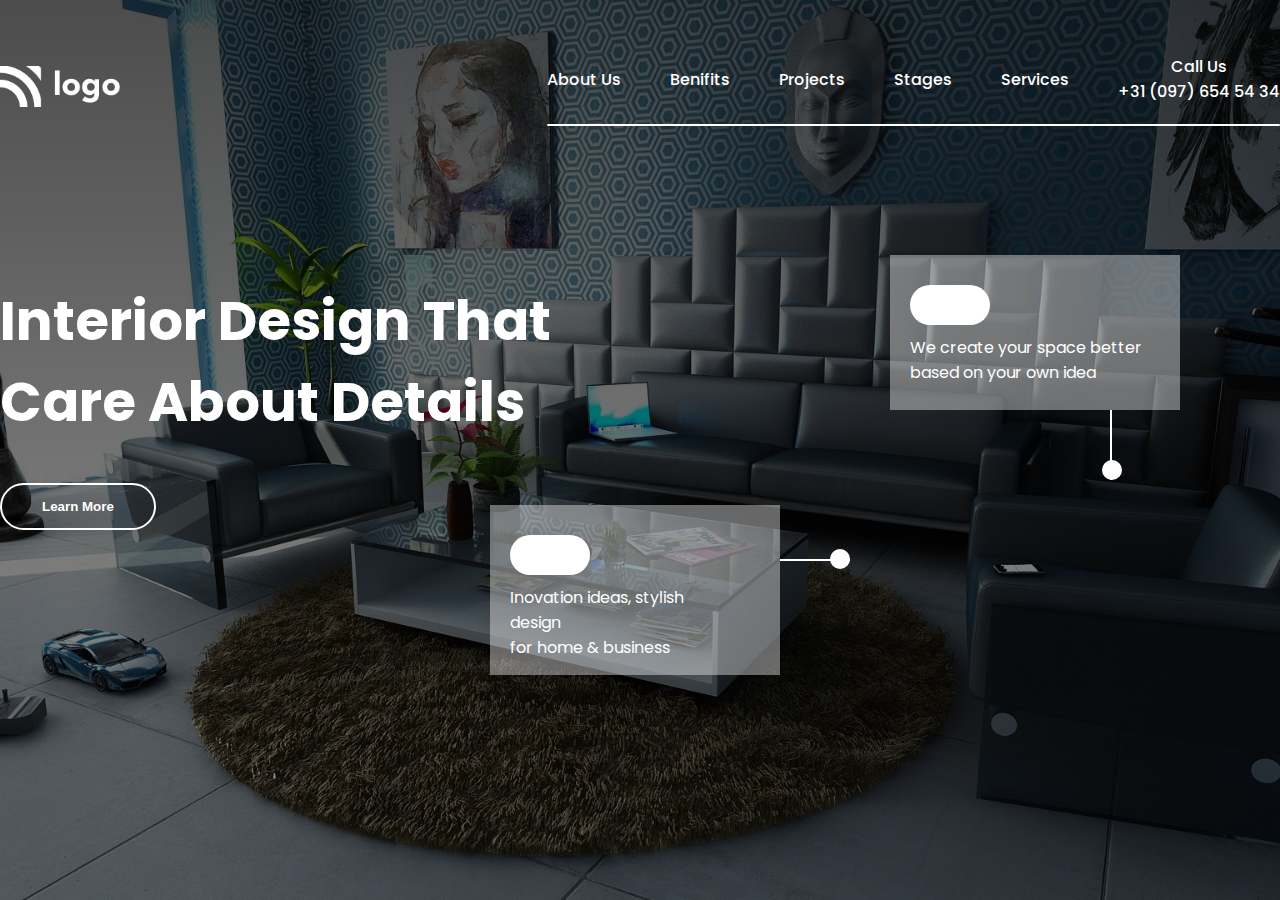
==== index.html @ 78039d10 "upload project 10" ====
<!DOCTYPE html>
<html lang="en">
    <head>
        <meta charset="UTF-8" />
        <meta http-equiv="X-UA-Compatible" content="IE=edge" />
        <meta name="viewport" content="width=device-width, initial-scale=1.0" />
        <title>Interior Design Landing Page</title>
        <link rel="stylesheet" href="css/style.css" />
        <link
            rel="stylesheet"
            href="https://cdnjs.cloudflare.com/ajax/libs/font-awesome/6.1.1/css/all.min.css"
            integrity="sha512-KfkfwYDsLkIlwQp6LFnl8zNdLGxu9YAA1QvwINks4PhcElQSvqcyVLLD9aMhXd13uQjoXtEKNosOWaZqXgel0g=="
            crossorigin="anonymous"
            referrerpolicy="no-referrer"
        />
    </head>
    <body>
        <div class="container">
            <nav class="navbar">
                <div class="logo">
                    <img src="./assets/white-logo.png" alt="logo" />
                </div>
                <div class="line">
                    <ul class="list">
                        <li class="list-item">About Us</li>
                        <li class="list-item">Benifits</li>
                        <li class="list-item">Projects</li>
                        <li class="list-item">Stages</li>
                        <li class="list-item">Services</li>
                        <li class="list-item">
                            <p>Call Us</p>
                            <p>+31 (097) 654 54 34</p>
                        </li>
                    </ul>
                </div>
            </nav>

            <section class="hero">
                <div class="left">
                    <h1>
                        Interior Design That <br />
                        Care About Details
                    </h1>
                    <button>Learn More</button>
                </div>
                <div class="right">
                    <div class="square">
                        <div class="icon">
                            <i class="fa-solid fa-puzzle-piece"></i>
                        </div>
                        <p>
                            We create your space better <br />
                            based on your own idea
                        </p>
                        <div class="circle-line">
                            <span class="circle"></span>
                        </div>
                    </div>
                    <div class="square">
                        <div class="icon">
                            <i class="fa-solid fa-lightbulb"></i>
                        </div>
                        <p>
                            Inovation ideas, stylish <br />
                            design <br />
                            for home & business
                        </p>
                        <div class="circle-line">
                            <span class="circle"></span>
                        </div>
                    </div>
                </div>
            </section>
        </div>
    </body>
</html>
---- css/style.css ----
@import url('https://fonts.googleapis.com/css2?family=Poppins:wght@100;200;300;400;500;600&display=swap');
* {
    padding: 0;
    margin: 0;
}

body {
    background-image: linear-gradient(to bottom, rgba(0,0,0,.7), rgba(0,0,0,.4)), url("../images/bg.jpg");
    background-repeat: no-repeat;
    background-position: center;
    background-size: cover;
    height: 100vh;
    font-family: "Poppins", sans-serif;
    overflow: hidden;
}
.container {
    max-width: 80rem;
    margin: 0 auto;
}

/*----------------- navbar ----------------------*/

.navbar {
    display: flex;
    height: 20vh;
    align-items: center;
    justify-content: space-between;
    overflow-x: auto;
}
.navbar .logo img {
    width: 120px;
}
.navbar .list {
    list-style-type: none;
    display: flex;
    color: #FFFFFF;
    gap: 49px;
    align-items: center;
    font-weight: 500;
}
.navbar .list .list-item {
    cursor: pointer;
}
.navbar .list .list-item:last-child {
    text-align: center;
}
.navbar .line::after {
    content: "";
    height: 2px;
    border-radius: 40px;
    background-color: #FFFFFF;
    width: 100%;
    display: block;
    margin-top: 20px;
}


@media only screen and (max-width: 1030px) {
    
}


/*---------------------- hero -------------------------*/
.hero {
    display: flex;
    justify-content: space-between;
    align-items: center;
    color: #FFFFFF;
    height: 50vh;
}
.hero .left h1 {
    font-size: 3.4rem;
}
.hero .left button {
    background-color: transparent;
    border: 2.8px solid #FFFFFF;
    color: inherit;
    border-radius: 40px;
    padding: 14px 40px;
    cursor: pointer;
    margin-top: 40px;
    font-weight: 600;
}
.hero .right {
    position: relative;
}
.hero .right .square {
    background-color: rgba(255,255,255,.4);
    margin-bottom: 20px;
    position: absolute;
    right: 0px;
    width: 250px;
    padding: 10px 20px;
    height: 135px;
}
.hero .right .square:last-child {
    background-color: rgba(255,255,255,.4);
    margin-bottom: 20px;
    position: absolute;
    right: 0px;
    width: 250px;
    padding: 10px 20px;
    height: 150px;
}
.hero .right .square:nth-child(1) {
    right: 100px;
    top: -150px;
}
.hero .right .square:nth-child(2) {
    right: 500px;
    top: 100px;
}
.hero .right .square:nth-child(1) .icon {
    background-color: #FFFFFF;
    height: 40px;
    width: 80px;
    color: #000000;
    display: flex;
    justify-content: center;
    align-items: center;
    border-radius: 20px;
    margin-top: 20px;
    margin-bottom: 10px;
}
.hero .right .square:nth-child(1) .icon i {
    font-size: 1.6rem;
}
.hero .right .square:nth-child(2) .icon {
    background-color: #FFFFFF;
    height: 40px;
    width: 80px;
    color: #000000;
    display: flex;
    justify-content: center;
    align-items: center;
    border-radius: 20px;
    margin-top: 20px;
    margin-bottom: 10px;
}
.hero .right .square:nth-child(2) .icon i {
    font-size: 1.6rem;
}
.square:first-child .circle-line {
    position: absolute;
    height: 70px;
    width: 2px;
    background-color: #FFFFFF;
    top: 155px;
    left: 220px;
}
.square:last-child .circle-line {
    position: absolute;
    height: 70px;
    width: 2px;
    background-color: #FFFFFF;
    right: -36px;
    top: 20px;
    transform: rotate(-90deg);
}
.circle-line .circle {
    position: absolute;
    width: 20px;
    height: 20px;
    border-radius: 50px;
    background-color: #FFFFFF;
    bottom: 0;
    left: -8px;
}


@media only screen and (max-width: 1030px) {
    .hero .left h1 {
        font-size: 2.4rem;
    }
}


@media only screen and (max-width: 981px) {
    .navbar {
        height: 12vh;
    }
    .logo {
        margin-right: 70px;
        margin-left: 20px;
    }
    .logo img {
        width: 100px !important; 
    }
    .navbar .list {
        font-size: .9rem;
        margin-top: 20px !important;
    }
    .navbar .list .list-item {
        width: 80px;
    }
    .navbar .list .list-item:last-child {
        width: 180px;
    }
    .hero .left {
        margin-top: 140px;
        margin-left: 40px;
    }
    .hero .left h1 {
        font-size: 1.4rem !important;
    }
    .hero .right .square:nth-child(1) {
        right: 10px;
    }
    .hero .right .square:nth-child(2) {
        right: 150px !important;
        top: 250px !important;
    }
    .square:first-child .circle-line {
        top: 125px;
        left: 180px;
    }
    .hero .left button {
        border-radius: 40px;
        padding: 12px 40px;
        cursor: pointer;
        margin-top: 20px;
    }

    .hero .right .square {
        right: 0px;
        width: 180px;
        padding: 10px 20px;
        height: 105px;
    }
    .hero .right .square:last-child {
        right: 0px;
        width: 180px !important;
        padding: 10px 20px;
        height: 130px !important;
    }
    .hero .right .square:last-child p {
        font-size: .8rem !important;
    }
    .hero .right .square p {
        font-size: .8rem;
    }
    .hero .right .square:last-child {
        background-color: rgba(255,255,255,.4);
        margin-bottom: 20px;
        position: absolute;
        right: 0px;
        width: 250px;
        padding: 10px 20px;
        height: 150px;
    }
    .hero .right .square:nth-child(1) .icon {
        background-color: #FFFFFF;
        height: 24px;
        width: 50px;
        margin-top: 0px;
    }
    .hero .right .square:nth-child(2) .icon {
        background-color: #FFFFFF;
        height: 24px;
        width: 50px;
        margin-top: 0px;
    }
    .hero .right .square:nth-child(1) .icon i {
        font-size: .9rem;
    }
    .hero .right .square:nth-child(2) .icon i {
        font-size: .9rem;
    }
    .hero .left h1 {
        font-size: 1rem;
    }
}
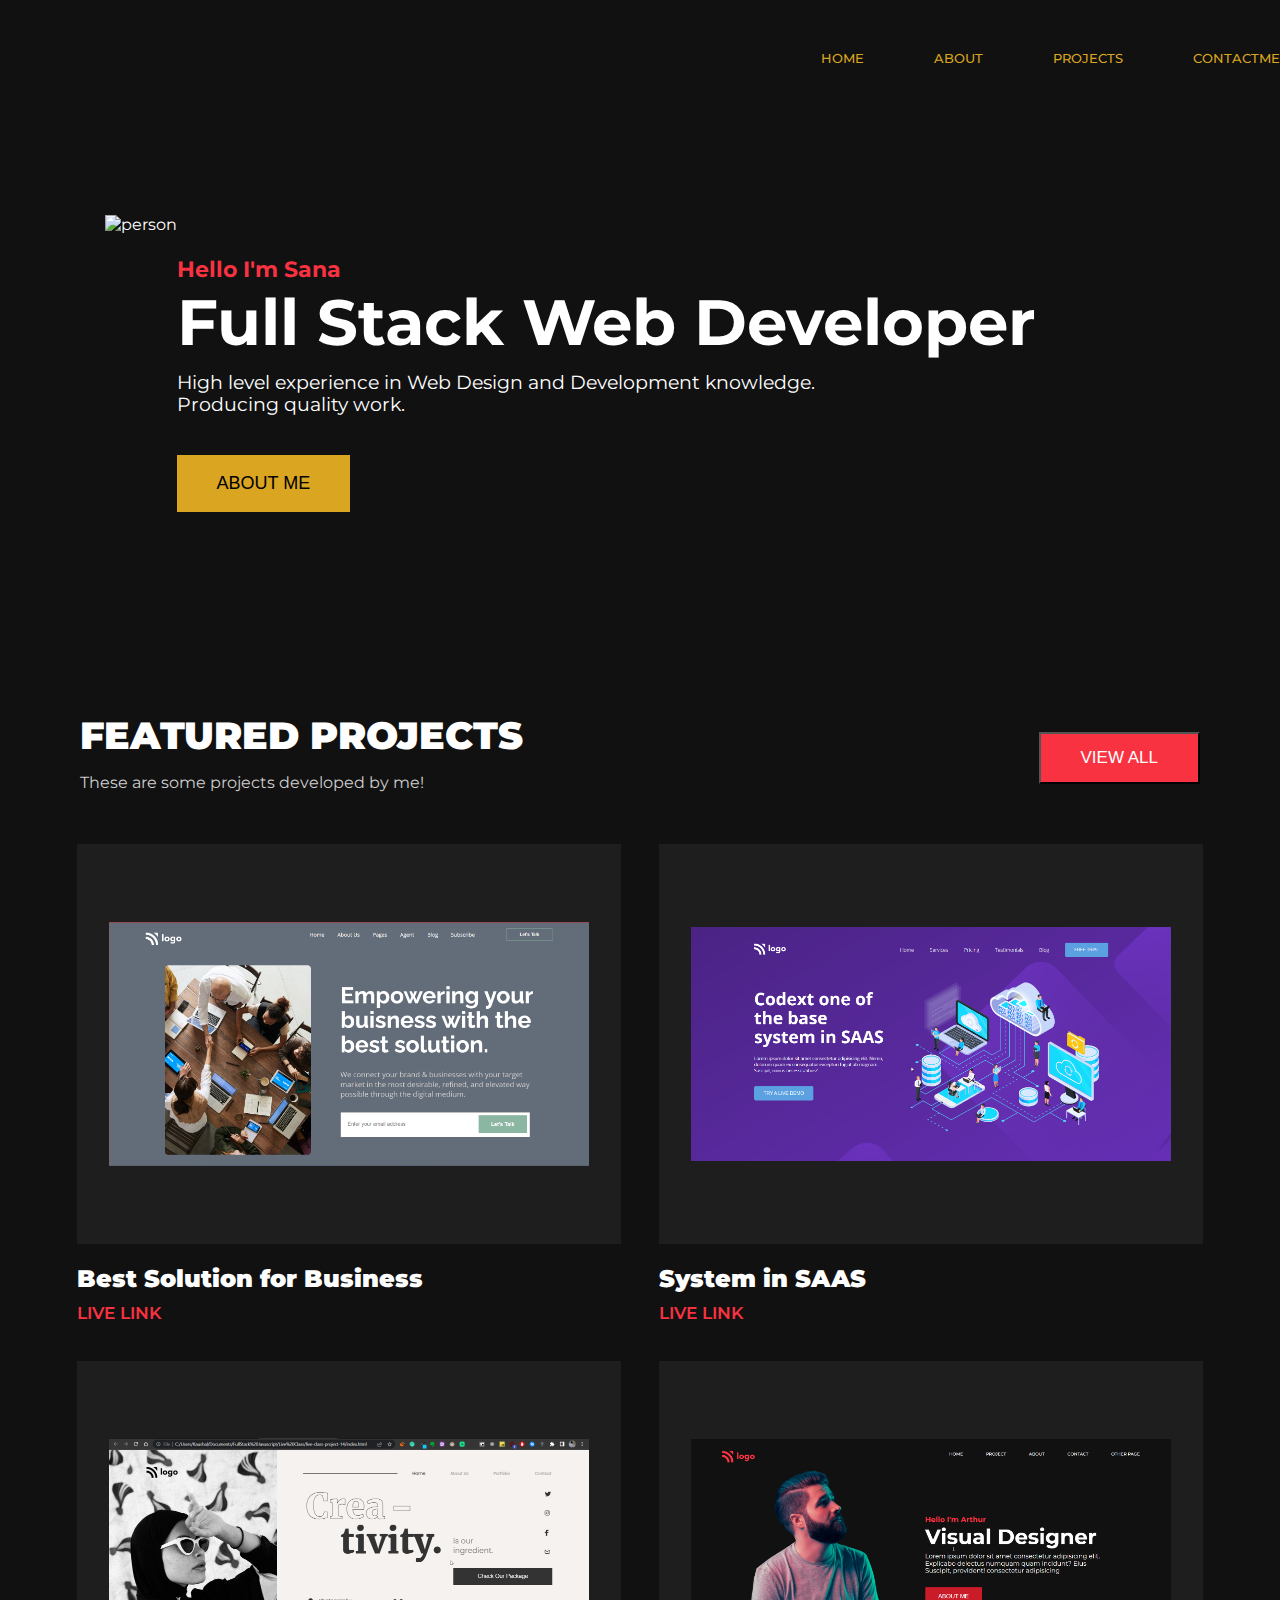
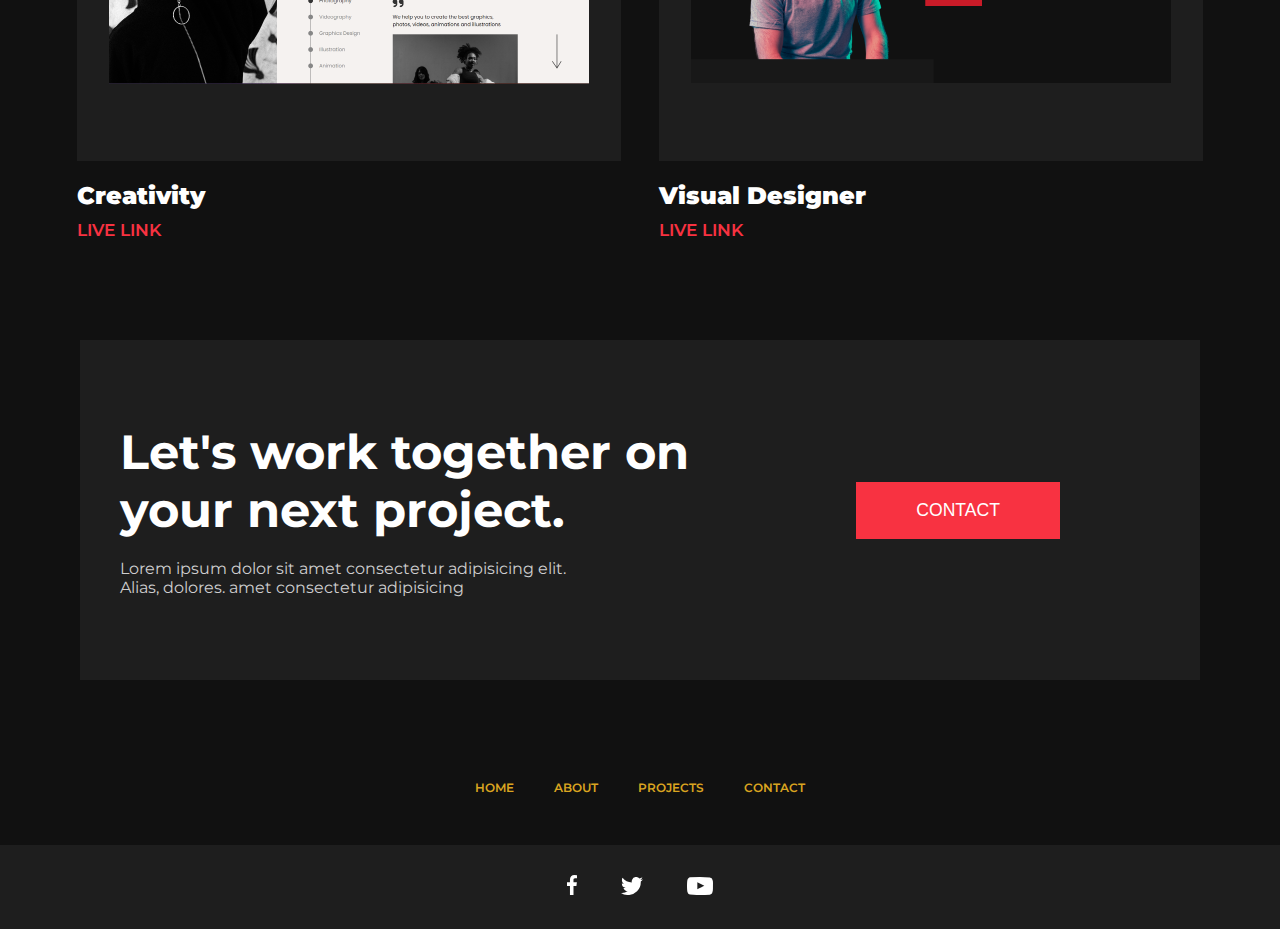
==== commit d7e746af: "project uploaded" ====
--- a/index.html
+++ b/index.html
@@ -4,7 +4,7 @@
         <meta charset="UTF-8" />
         <meta http-equiv="X-UA-Compatible" content="IE=edge" />
         <meta name="viewport" content="width=device-width, initial-scale=1.0" />
-        <title>Interior Design Landing Page</title>
+        <title>Portfolio</title>
         <link rel="stylesheet" href="css/style.css" />
         <link
             rel="stylesheet"
@@ -17,60 +17,220 @@
     <body>
         <div class="container">
             <nav class="navbar">
-                <div class="logo">
-                    <img src="./assets/white-logo.png" alt="logo" />
-                </div>
-                <div class="line">
-                    <ul class="list">
-                        <li class="list-item">About Us</li>
-                        <li class="list-item">Benifits</li>
-                        <li class="list-item">Projects</li>
-                        <li class="list-item">Stages</li>
-                        <li class="list-item">Services</li>
-                        <li class="list-item">
-                            <p>Call Us</p>
-                            <p>+31 (097) 654 54 34</p>
-                        </li>
-                    </ul>
-                </div>
+                <div class="logo-container">
+                    <!-- <img src="./assets/logo.svg" alt="logo" /> -->
+                </div>
+                <ul class="list">
+                    <li><a href="#"> Home</a></li>
+                    <li><a href="aboutMe.html"> About</a></li>
+                    <li><a href="viewAll.html"> Projects</a></li>
+                    <li><a href="contact.html"> ContactMe</a></li>
+                </ul>
             </nav>
 
-            <section class="hero">
-                <div class="left">
-                    <h1>
-                        Interior Design That <br />
-                        Care About Details
-                    </h1>
-                    <button>Learn More</button>
-                </div>
-                <div class="right">
-                    <div class="square">
-                        <div class="icon">
-                            <i class="fa-solid fa-puzzle-piece"></i>
-                        </div>
-                        <p>
-                            We create your space better <br />
-                            based on your own idea
-                        </p>
-                        <div class="circle-line">
-                            <span class="circle"></span>
-                        </div>
-                    </div>
-                    <div class="square">
-                        <div class="icon">
-                            <i class="fa-solid fa-lightbulb"></i>
-                        </div>
-                        <p>
-                            Inovation ideas, stylish <br />
-                            design <br />
-                            for home & business
-                        </p>
-                        <div class="circle-line">
-                            <span class="circle"></span>
-                        </div>
-                    </div>
-                </div>
-            </section>
+            <!-- hero section -->
+            <div class="hero">
+                <div class="left-image">
+                    <img src="https://img.freepik.com/premium-photo/beautiful-woman-with-glasses-book-black-background_301038-413.jpg" alt="person" />
+                </div>
+                <div class="right-headline">
+                    <h4>Hello I'm Sana</h4>
+                    <h1>Full Stack Web Developer</h1>
+                    <p>
+                        High level experience in Web Design and Development knowledge.
+                        <br />
+                        Producing quality work. <br />
+                        
+                    </p>
+                    <button class="btn"><a href="aboutMe.html"> About Me</a></button>
+                </div>
+                <!-- <div class="box"></div> -->
+            </div>
+
+            <!-- service section -->
+            <!-- <div class="serveice-section">
+                <div class="service-cards"> -->
+                    <!-- card-1 -->
+                    <!-- <div class="service-card">
+                        <div class="logo">
+                            <img src="./assets/ui.svg" alt="ui" />
+                        </div>
+                        <h1>UI Design</h1>
+                        <p>
+                            Lorem ipsum dolor sit <br />
+                            amet consectetur <br />
+                            adipisicing elit.
+                        </p>
+
+                        <div class="service-btn">
+                            <button class="btn">Know More</button>
+                            <i class="fa-solid fa-arrow-right"></i>
+                        </div>
+                    </div> -->
+                    <!-- card-2 -->
+                    <!-- <div class="service-card">
+                        <div class="logo">
+                            <img src="./assets/product.svg" alt="ui" />
+                        </div>
+                        <h1>UI Design</h1>
+                        <p>
+                            Lorem ipsum dolor sit <br />
+                            amet consectetur <br />
+                            adipisicing elit.
+                        </p>
+
+                        <div class="service-btn">
+                            <button class="btn">Know More</button>
+                            <i class="fa-solid fa-arrow-right"></i>
+                        </div>
+                    </div> -->
+                    <!-- card-3 -->
+                    <!-- <div class="service-card">
+                        <div class="logo">
+                            <img src="./assets/branding.svg" alt="ui" />
+                        </div>
+                        <h1>UI Design</h1>
+                        <p>
+                            Lorem ipsum dolor sit <br />
+                            amet consectetur <br />
+                            adipisicing elit.
+                        </p>
+
+                        <div class="service-btn">
+                            <button class="btn">Know More</button>
+                            <i class="fa-solid fa-arrow-right"></i>
+                        </div>
+                    </div> -->
+                <!-- </div>
+
+                 <div class="service-stats">
+                    <div class="left">
+                        <h1>12</h1>
+                        <p>Years Experience</p>
+                    </div>
+                    <div class="right">
+                        <div class="card">
+                            <h1>60+</h1>
+                            <p>Clients</p>
+                        </div>
+                        <div class="card">
+                            <h1>08</h1>
+                            <p>Years Experience</p>
+                        </div>
+                        <div class="card">
+                            <h1>122+</h1>
+                            <p>Projects</p>
+                        </div>
+                        <div class="card">
+                            <h1>10</h1>
+                            <p>Achievments</p>
+                        </div>
+                    </div>
+                </div> 
+            </div> -->
+
+            <!-- featured projects -->
+            <div class="featured-projects">
+                <div class="project-headline">
+                    <div class="headline-left">
+                        <h1>Featured Projects</h1>
+                        <p>
+                            These are some projects developed by me!
+                        </p>
+                    </div>
+                    <div class="headline-right">
+                        <button><a href="viewAll.html">View ALL</a></button>
+                    </div>
+                </div>
+
+                <div class="project-cards">
+                    <!-- card-1 -->
+                    <div class="project-card">
+                        <div class="project-img">
+                            <img src="./images/project-12-ss.png" alt="p-1" />
+                        </div>
+                        <h1>Best Solution for Business</h1>
+                        <span class="proj-btn-container">
+                            <a href="https://js-live-project-twelve.netlify.app/">Live Link</a>
+                            <i class="fa-solid fa-arrow-right"></i>
+                        </span>
+                    </div>
+                    <!-- card-1 -->
+                    <div class="project-card">
+                        <div class="project-img">
+                            <img src="./images/project-13-ss.png" alt="p-1" />
+                        </div>
+                        <h1>System in SAAS</h1>
+                        <span class="proj-btn-container">
+                            <a href="https://live-class-project-13.netlify.app/">Live Link</a>
+                            <i class="fa-solid fa-arrow-right"></i>
+                        </span>
+                    </div>
+                    <!-- card-1 -->
+                    <div class="project-card">
+                        <div class="project-img">
+                            <img src="./images/project-14-ss.png" alt="p-1" />
+                        </div>
+                        <h1>Creativity</h1>
+                        <span class="proj-btn-container">
+                            <a href="https://live-class-project-fourteen.netlify.app/">Live Link</a>
+                            <i class="fa-solid fa-arrow-right"></i>
+                        </span>
+                    </div>
+                    <!-- card-1 -->
+                    <div class="project-card">
+                        <div class="project-img">
+                            <img src="./images/project-15-ss.png" alt="p-1" />
+                        </div>
+                        <h1>Visual Designer</h1>
+                        <span class="proj-btn-container">
+                            <a href="https://js-live-class-project-15.netlify.app/">Live Link</a>
+                            <i class="fa-solid fa-arrow-right"></i>
+                        </span>
+                    </div>
+                </div>
+            </div>
+
+            <!-- contact section -->
+            <div class="contact-section">
+                <div class="contact-card">
+                    <div class="left">
+                        <h1>
+                            Let's work together on <br />
+                            your next project.
+                        </h1>
+                        <p>
+                            Lorem ipsum dolor sit amet consectetur adipisicing
+                            elit. <br />
+                            Alias, dolores. amet consectetur adipisicing
+                        </p>
+                    </div>
+                    <div class="right">
+                        <button class="contact-btn"><a href="contact.html">Contact</a> </button>
+                    </div>
+                </div>
+            </div>
+
+            <!-- footer section -->
+            <div class="footer-nav">
+                <ul>
+                    <li><a href="#"> Home</a></li>
+                    <li><a href="aboutMe.html"> About</a></li>
+                    <li><a href="viewAll.html"> Projects</a></li>
+                    <li><a href="contact.html"> Contact</a></li>                   
+                </ul>
+            </div>
+
+            <footer class="footer-wrapper">
+                <!-- <div class="footer">
+                    <img src="./assets/logo.svg" alt="logo" />
+                </div> -->
+                <div class="social-icons">
+                    <img src="./assets/fb.svg" alt="facebook" />
+                    <img src="./assets/twitter.svg" alt="twitter" />
+                    <img src="./assets/youtube.svg" alt="youtube" />
+                </div>
+            </footer>
         </div>
     </body>
 </html>
--- a/css/style.css
+++ b/css/style.css
@@ -1,273 +1,552 @@
-@import url('https://fonts.googleapis.com/css2?family=Poppins:wght@100;200;300;400;500;600&display=swap');
+@import url('https://fonts.googleapis.com/css2?family=Montserrat:wght@200;300;400;500;600;700&display=swap');
+
 * {
     padding: 0;
     margin: 0;
 }
 
+:root {
+    --bg-dark: #111111;
+    --bg-dark-light: #181818;
+    --bg-dark-light-2: #1e1e1e;
+    --primary: #c91b28;
+    --primary-light: #f83241;
+    --white: #FFFFFF;
+    --text-gray: #cecece;
+}
 body {
-    background-image: linear-gradient(to bottom, rgba(0,0,0,.7), rgba(0,0,0,.4)), url("../images/bg.jpg");
-    background-repeat: no-repeat;
-    background-position: center;
-    background-size: cover;
-    height: 100vh;
-    font-family: "Poppins", sans-serif;
-    overflow: hidden;
-}
+    background-color: var(--bg-dark);
+    font-family: "Montserrat", sans-serif;
+    color: var(--white);
+    overflow-x: hidden;
+}
+
 .container {
     max-width: 80rem;
     margin: 0 auto;
 }
-
-/*----------------- navbar ----------------------*/
-
 .navbar {
     display: flex;
-    height: 20vh;
-    align-items: center;
     justify-content: space-between;
+    height: 15vh;
+    align-items: center;
     overflow-x: auto;
 }
-.navbar .logo img {
-    width: 120px;
+.navbar .logo-container img {
+    width: 100px;
 }
 .navbar .list {
     list-style-type: none;
     display: flex;
-    color: #FFFFFF;
-    gap: 49px;
-    align-items: center;
+    gap: 70px;
+    margin-top: -20px;
+    text-transform: uppercase;
+    font-size: 13px;
     font-weight: 500;
 }
-.navbar .list .list-item {
+.navbar ul li a{color: goldenrod;text-decoration: none;}
+.navbar ul li a:hover{color: red;}
+@media only screen and (max-width: 1045px) {
+    .navbar .list {
+        gap: 40px;
+        margin-top: 5px;
+    }
+    .navbar .logo-container {
+        margin-right: 50px;
+    }
+    .navbar .list li:last-child {
+        width: 100px;
+    }
+}
+
+
+/*---------------------- hero section --------------------*/
+.hero {
+    display: flex;
+    justify-content: center;
+    position: relative;
+}
+.hero .left-image {
+    margin-top: -80px;
+    margin-left: -140px;
+} 
+.hero .left-image img {
+    width: 640px;
+    margin-top:160px;
+}
+.hero .right-headline {
+    margin-top: 120px;
+}
+.hero .right-headline h4 {
+    color: var(--primary-light);
+    font-size: 1.4rem;
+}
+.hero .right-headline h1 {
+    font-size: 4rem;
+    margin-bottom: 10px;
+}
+.hero .right-headline p {
+    font-size: 1.2rem;
+    line-height: 22px;
+}
+.hero .right-headline button {
+    /* background-color: var(--primary); */
+    background-color:  goldenrod;
+    border: none;
+    /* color: var(--white); */
+    font-size: 18px;
+    text-transform: uppercase;
+    padding: 18px 40px;
+    margin-top: 40px;
+}
+.hero .right-headline .btn a{text-decoration: none;
+    color:#000;}
+/* .hero .box {
+    position: absolute;
+    /* background-color: var(--bg-dark-light); 
+    background-color:  goldenrod;
+    width: 53rem;
+    height: 960px;
+    left: -200px;
+    top: 560px;
+    z-index: -1;
+} */
+
+@media only screen and (max-width: 1045px) {
+    .hero .left-image {
+        margin-top: 0px;
+    } 
+    .hero .left-image img {
+        width: 500px;
+    }
+    .hero .right-headline h4 {
+        font-size: 1.1rem;
+    }
+    .hero .right-headline h1 {
+        font-size: 2.4rem;
+    }
+    .hero .right-headline p {
+        font-size: 1rem;
+    }
+    .hero .right-headline button {
+        padding: 14px 30px;
+    }
+    /* .hero .box {
+        position: absolute;
+        background-color: var(--bg-dark-light);
+        width: 43rem;
+        height: 960px;
+        left: -200px;
+        top: 500px;
+        z-index: -1;
+    } */
+    
+}
+@media only screen and (max-width: 808px) {
+    .hero {
+        flex-direction: column;
+        padding: 0 20px;
+    }
+    .hero .right-headline {
+        margin-top: 50px;
+    }
+    
+}
+/*----------------------- service section ----------------------*/
+/* .serveice-section {
+    margin-top: 100px;
+}
+.serveice-section .service-cards {
+    display: flex;
+    justify-content: center;
+    gap: 20px;
+}
+.serveice-section .service-cards .service-card {
+    background-color: var(--bg-dark-light-2);
+    padding: 40px 50px;
+}
+.serveice-section .service-cards .service-card:nth-child(2) {
+    background-color: var(--primary);
+}
+.serveice-section .service-cards .service-card h1 {
+    font-weight: 600;
+    margin: 20px 0;
+}
+.serveice-section .service-cards .service-card p {
+    font-size: 1.4rem;
+    color: var(--text-gray);
+}
+.serveice-section .service-cards .service-card .service-btn i {
+    color: var(--primary-light);
+    margin-left: 10px;
+}
+.serveice-section .service-cards .service-card:nth-child(2) .service-btn i {
+    color: var(--white);
+}
+.serveice-section .service-cards .service-card .service-btn button {
+    color: var(--primary-light);
+    background-color: transparent;
+    border: none;
     cursor: pointer;
-}
-.navbar .list .list-item:last-child {
+    font-size: 1.1rem;
+    margin-top: 29px;
+    text-transform: uppercase;
+    font-weight: 400;
+}
+.serveice-section .service-cards .service-card:nth-child(2) button {
+    color: var(--white);
+}
+
+.service-stats {
+    display: flex;
+    justify-content: center;
+    align-items: center;
+    margin-top: 100px;
+}
+.service-stats .left {
+    flex: 1.2;
     text-align: center;
 }
-.navbar .line::after {
-    content: "";
-    height: 2px;
-    border-radius: 40px;
-    background-color: #FFFFFF;
-    width: 100%;
-    display: block;
-    margin-top: 20px;
-}
-
-
-@media only screen and (max-width: 1030px) {
-    
-}
-
-
-/*---------------------- hero -------------------------*/
-.hero {
+.service-stats .left h1 {
+    color: var(--primary-light);
+    font-size: 7rem;
+    font-weight: 900;
+}
+.service-stats .left p {
+    font-size: 2rem;
+    margin-top: -10px;
+    font-weight: 600;
+}
+.service-stats .right {
+    display: flex;
+    gap: 20px;
+    flex: 2;
+    flex-wrap: wrap;
+}
+.service-stats .right .card {
+    background-color: var(--bg-dark-light-2);
+    width: 20rem;
+    height: 120px;
+    display: flex;
+    flex-direction: column;
+    justify-content: center;
+    align-items: center;
+}
+.service-stats .right .card h1 {
+    color: var(--primary-light);
+    font-size: 2.9rem;
+}
+.service-stats .right .card p {
+    color: var(--text-gray);
+    font-size: 17px;
+    padding-top: 5px;
+}
+@media only screen and (max-width: 1045px) {
+    .serveice-section .service-cards .service-card h1 {
+        font-size: 1.5rem;
+    }
+    .serveice-section .service-cards .service-card p {
+        font-size: 1.1rem;
+    }
+    .serveice-section .service-cards .service-card .logo img {
+        width: 40px;
+    }
+    .serveice-section .service-cards {
+        flex-wrap: wrap;
+    }
+}
+
+@media only screen and (max-width: 808px) {
+    .service-stats {
+        margin: 90px auto;
+        flex-direction: column;
+    }
+    .service-stats .left h1 {
+        font-size: 4rem;
+    }
+    .service-stats .left p {
+        font-size: 1.5rem;
+    }
+    .service-stats .right {
+        justify-content: center;
+        margin-top: 40px;
+    }
+    .service-stats .right .card {
+        background-color: var(--bg-dark-light-2);
+        width: 10rem;
+        height: 120px;
+        display: flex;
+        flex-direction: column;
+        justify-content: center;
+        align-items: center;
+    }
+    .service-stats .right .card h1 {
+        color: var(--primary-light);
+        font-size: 2.9rem;
+    }
+    .service-stats .right .card p {
+        color: var(--text-gray);
+        font-size: 17px;
+        padding-top: 5px;
+    }
+} */
+
+
+/*----------------------- project section ---------------------*/
+.featured-projects {
+    margin: 200px 0 100px 0;
+}
+.featured-projects .project-headline {
     display: flex;
     justify-content: space-between;
     align-items: center;
-    color: #FFFFFF;
-    height: 50vh;
-}
-.hero .left h1 {
-    font-size: 3.4rem;
-}
-.hero .left button {
+    padding: 0 80px;
+    margin-bottom: 40px;
+}
+.featured-projects .project-headline h1 {
+    font-size: 2.4rem;
+    text-transform: uppercase;
+    font-weight: 900;
+}
+.featured-projects .project-headline p {
+    padding-top: 14px;
+    color: var(--text-gray);
+    padding-bottom: 12px;
+}
+.featured-projects .project-headline button {
+    background-color: var(--primary-light);
+    color: var(--white) ;
+    padding: 14px 40px;
+    text-transform: uppercase;
+    font-size: 17px;
+    cursor: pointer;
+}
+.featured-projects .project-headline .headline-right button a{
+    text-decoration: none;
+    color: var(--white) ;
+}
+.featured-projects .project-cards {
+    display: flex;
+    flex-wrap: wrap;
+    gap: 38px;
+    justify-content: center;
+}
+.featured-projects .project-cards .project-card .project-img {
+    background-color: var(--bg-dark-light-2);
+    width: 34rem;
+    display: flex;
+    justify-content: center;
+    align-items: center;
+    height: 400px;
+}
+.featured-projects .project-cards .project-card h1 {
+    padding: 20px 0 10px 0;
+    font-size: 1.5rem;
+    font-weight: 900;
+}
+.featured-projects .project-cards .project-card span {
+    color: var(--primary-light);
+    display: flex;
+    align-items: center;
+    gap: 10px;
+}
+.featured-projects .project-cards .project-card span a {
+    color: var(--primary-light);
+    border: none;
+    text-transform: uppercase;
+    font-size: 17px;
     background-color: transparent;
-    border: 2.8px solid #FFFFFF;
-    color: inherit;
-    border-radius: 40px;
-    padding: 14px 40px;
+    font-weight: 600;
     cursor: pointer;
-    margin-top: 40px;
+    text-decoration: none;
+}
+/* .featured-projects .project-cards .project-card span button a{
+    text-decoration: none;
+    color: var(--primary-light);
+} */
+.featured-projects .project-cards .project-card img {
+    width: 30rem;
+}
+
+@media only screen and (max-width: 1045px) {
+    .featured-projects .project-headline h1 {
+        font-size: 1.4rem;
+        text-transform: uppercase;
+        font-weight: 900;
+    }
+    .featured-projects .project-headline p {
+        padding-top: 14px;
+        color: var(--text-gray);
+        padding-bottom: 12px;
+        font-size: 1rem;
+    }
+    .featured-projects .project-headline button {
+        background-color: var(--primary-light);
+        color: var(--white) ;
+        padding: 8px 20px;
+        border: none;
+        text-transform: uppercase;
+        font-size: 17px;
+        cursor: pointer;
+    }
+}
+@media only screen and (max-width: 808px) {
+ 
+    .featured-projects .project-headline {
+        padding: 0 20px;
+    }
+    .featured-projects .project-headline h1 {
+        font-size: 1.2rem;
+    }
+    .featured-projects .project-headline p {
+        font-size: .8rem;
+    }
+    .featured-projects .project-headline button {
+        padding: 8px 20px;
+        font-size: 15px;
+    }
+    .featured-projects .project-cards {
+        padding: 0 10px;
+    }
+    .featured-projects .project-cards .project-card {
+        width: 100vw;
+    }
+    .featured-projects .project-cards .project-card h1  {
+        margin: 0 20px;
+    }
+    .featured-projects .project-cards .project-card span  {
+        margin: 0 20px;
+    }
+    .featured-projects .project-cards .project-card .project-img {
+        width: 100%;
+    }
+    .featured-projects .project-cards .project-card img {
+        width: 90%;
+    }
+}
+
+
+/*----------------------- contact section --------------------*/
+.contact-section {
+    margin-top: 100px;
+    margin-bottom: 40px;
+    padding: 0 80px;
+}   
+.contact-section .contact-card {
+    background-color: var(--bg-dark-light-2);
+    display: flex;
+    justify-content: space-between;
+    padding: 70px 40px;
+    align-items: center;
+    height: 200px;
+    flex-wrap: wrap;
+}
+.contact-section .contact-card .left h1 {
+    font-size: 3rem;
+    margin-bottom: 20px;
+}
+.contact-section .contact-card .left p {
+    color: var(--text-gray);
+}
+.contact-section .contact-card .right {
+    padding-right: 100px;
+}
+.contact-section .contact-card .right button {
+    background-color: var(--primary-light);
+    color: var(--white);
+    border: none;
+    padding: 18px 60px;
+    cursor: pointer;
+    font-size: 1.1rem;
+    text-transform: uppercase;
+}
+.contact-section .contact-card .right button a{
+    text-decoration: none;
+    color: var(--white);
+}
+
+@media only screen and (max-width: 1151px) {
+    .contact-section .contact-card .left h1 {
+        font-size: 2rem;
+        margin-bottom: 20px;
+    }
+    .contact-section .contact-card .left p {
+        font-size: 1rem;
+    }
+    .contact-section .contact-card .right {
+        padding-right: 0px;
+    }
+    .contact-section .contact-card .right button {
+        padding: 14px 40px;
+        font-size: 1.1rem;
+    }
+}
+@media only screen and (max-width: 724px) {
+    .contact-section {
+        padding: 0 10px;
+    }
+    .contact-section .contact-card .right button {
+        margin-top: 40px;
+    }
+    .contact-section .contact-card {
+        height: auto;
+    }
+    .contact-section .contact-card .left h1 {
+        font-size: 1.5rem;
+    }
+    .contact-section .contact-card .left p {
+        font-size: .9rem;
+    }
+}
+
+
+/*----------------------- footer nav --------------------------*/
+.footer-nav ul {
+    list-style-type: none;
+    display: flex;
+    gap: 40px;
+    padding: 0 80px;
+    justify-content: center;
+    margin-top: 100px;
+    margin-bottom: 50px;
+    font-size: 12px;
     font-weight: 600;
-}
-.hero .right {
-    position: relative;
-}
-.hero .right .square {
-    background-color: rgba(255,255,255,.4);
-    margin-bottom: 20px;
-    position: absolute;
-    right: 0px;
-    width: 250px;
-    padding: 10px 20px;
-    height: 135px;
-}
-.hero .right .square:last-child {
-    background-color: rgba(255,255,255,.4);
-    margin-bottom: 20px;
-    position: absolute;
-    right: 0px;
-    width: 250px;
-    padding: 10px 20px;
-    height: 150px;
-}
-.hero .right .square:nth-child(1) {
-    right: 100px;
-    top: -150px;
-}
-.hero .right .square:nth-child(2) {
-    right: 500px;
-    top: 100px;
-}
-.hero .right .square:nth-child(1) .icon {
-    background-color: #FFFFFF;
-    height: 40px;
-    width: 80px;
-    color: #000000;
-    display: flex;
-    justify-content: center;
-    align-items: center;
-    border-radius: 20px;
-    margin-top: 20px;
-    margin-bottom: 10px;
-}
-.hero .right .square:nth-child(1) .icon i {
-    font-size: 1.6rem;
-}
-.hero .right .square:nth-child(2) .icon {
-    background-color: #FFFFFF;
-    height: 40px;
-    width: 80px;
-    color: #000000;
-    display: flex;
-    justify-content: center;
-    align-items: center;
-    border-radius: 20px;
-    margin-top: 20px;
-    margin-bottom: 10px;
-}
-.hero .right .square:nth-child(2) .icon i {
-    font-size: 1.6rem;
-}
-.square:first-child .circle-line {
-    position: absolute;
-    height: 70px;
-    width: 2px;
-    background-color: #FFFFFF;
-    top: 155px;
-    left: 220px;
-}
-.square:last-child .circle-line {
-    position: absolute;
-    height: 70px;
-    width: 2px;
-    background-color: #FFFFFF;
-    right: -36px;
-    top: 20px;
-    transform: rotate(-90deg);
-}
-.circle-line .circle {
-    position: absolute;
-    width: 20px;
-    height: 20px;
-    border-radius: 50px;
-    background-color: #FFFFFF;
-    bottom: 0;
-    left: -8px;
-}
-
-
-@media only screen and (max-width: 1030px) {
-    .hero .left h1 {
-        font-size: 2.4rem;
-    }
-}
-
-
-@media only screen and (max-width: 981px) {
-    .navbar {
-        height: 12vh;
-    }
-    .logo {
-        margin-right: 70px;
-        margin-left: 20px;
-    }
-    .logo img {
-        width: 100px !important; 
-    }
-    .navbar .list {
-        font-size: .9rem;
-        margin-top: 20px !important;
-    }
-    .navbar .list .list-item {
-        width: 80px;
-    }
-    .navbar .list .list-item:last-child {
-        width: 180px;
-    }
-    .hero .left {
-        margin-top: 140px;
-        margin-left: 40px;
-    }
-    .hero .left h1 {
-        font-size: 1.4rem !important;
-    }
-    .hero .right .square:nth-child(1) {
-        right: 10px;
-    }
-    .hero .right .square:nth-child(2) {
-        right: 150px !important;
-        top: 250px !important;
-    }
-    .square:first-child .circle-line {
-        top: 125px;
-        left: 180px;
-    }
-    .hero .left button {
-        border-radius: 40px;
-        padding: 12px 40px;
-        cursor: pointer;
-        margin-top: 20px;
-    }
-
-    .hero .right .square {
-        right: 0px;
-        width: 180px;
-        padding: 10px 20px;
-        height: 105px;
-    }
-    .hero .right .square:last-child {
-        right: 0px;
-        width: 180px !important;
-        padding: 10px 20px;
-        height: 130px !important;
-    }
-    .hero .right .square:last-child p {
-        font-size: .8rem !important;
-    }
-    .hero .right .square p {
-        font-size: .8rem;
-    }
-    .hero .right .square:last-child {
-        background-color: rgba(255,255,255,.4);
-        margin-bottom: 20px;
-        position: absolute;
-        right: 0px;
-        width: 250px;
-        padding: 10px 20px;
-        height: 150px;
-    }
-    .hero .right .square:nth-child(1) .icon {
-        background-color: #FFFFFF;
-        height: 24px;
-        width: 50px;
-        margin-top: 0px;
-    }
-    .hero .right .square:nth-child(2) .icon {
-        background-color: #FFFFFF;
-        height: 24px;
-        width: 50px;
-        margin-top: 0px;
-    }
-    .hero .right .square:nth-child(1) .icon i {
-        font-size: .9rem;
-    }
-    .hero .right .square:nth-child(2) .icon i {
-        font-size: .9rem;
-    }
-    .hero .left h1 {
-        font-size: 1rem;
-    }
-}
-
+    text-transform: uppercase;
+}
+.footer-nav ul li a{color: goldenrod;text-decoration: none;}
+.footer-nav ul li a:hover{color: red;}
+.footer-wrapper {
+    /* position: absolute;
+    left: 0;
+    right: 0; */
+    background-color: var(--bg-dark-light-2);
+    padding: 30px 0;
+    /* display: flex; 
+    align-items: center;*/
+
+}
+.footer {
+    max-width: 80rem;
+    margin: 0 200px;
+}
+.footer img {
+    width: 100px;
+}
+.footer-wrapper .social-icons {
+    text-align: center;
+    /* margin-left: 220px; */
+}
+.footer-wrapper .social-icons img:not(:last-child) {
+    margin-right: 40px;
+}
+
+@media only screen and (max-width: 950px) {
+   
+    .footer {
+        max-width: 0rem;
+        margin: 0;
+    }
+    .footer-wrapper {
+        justify-content: center;
+    }
+}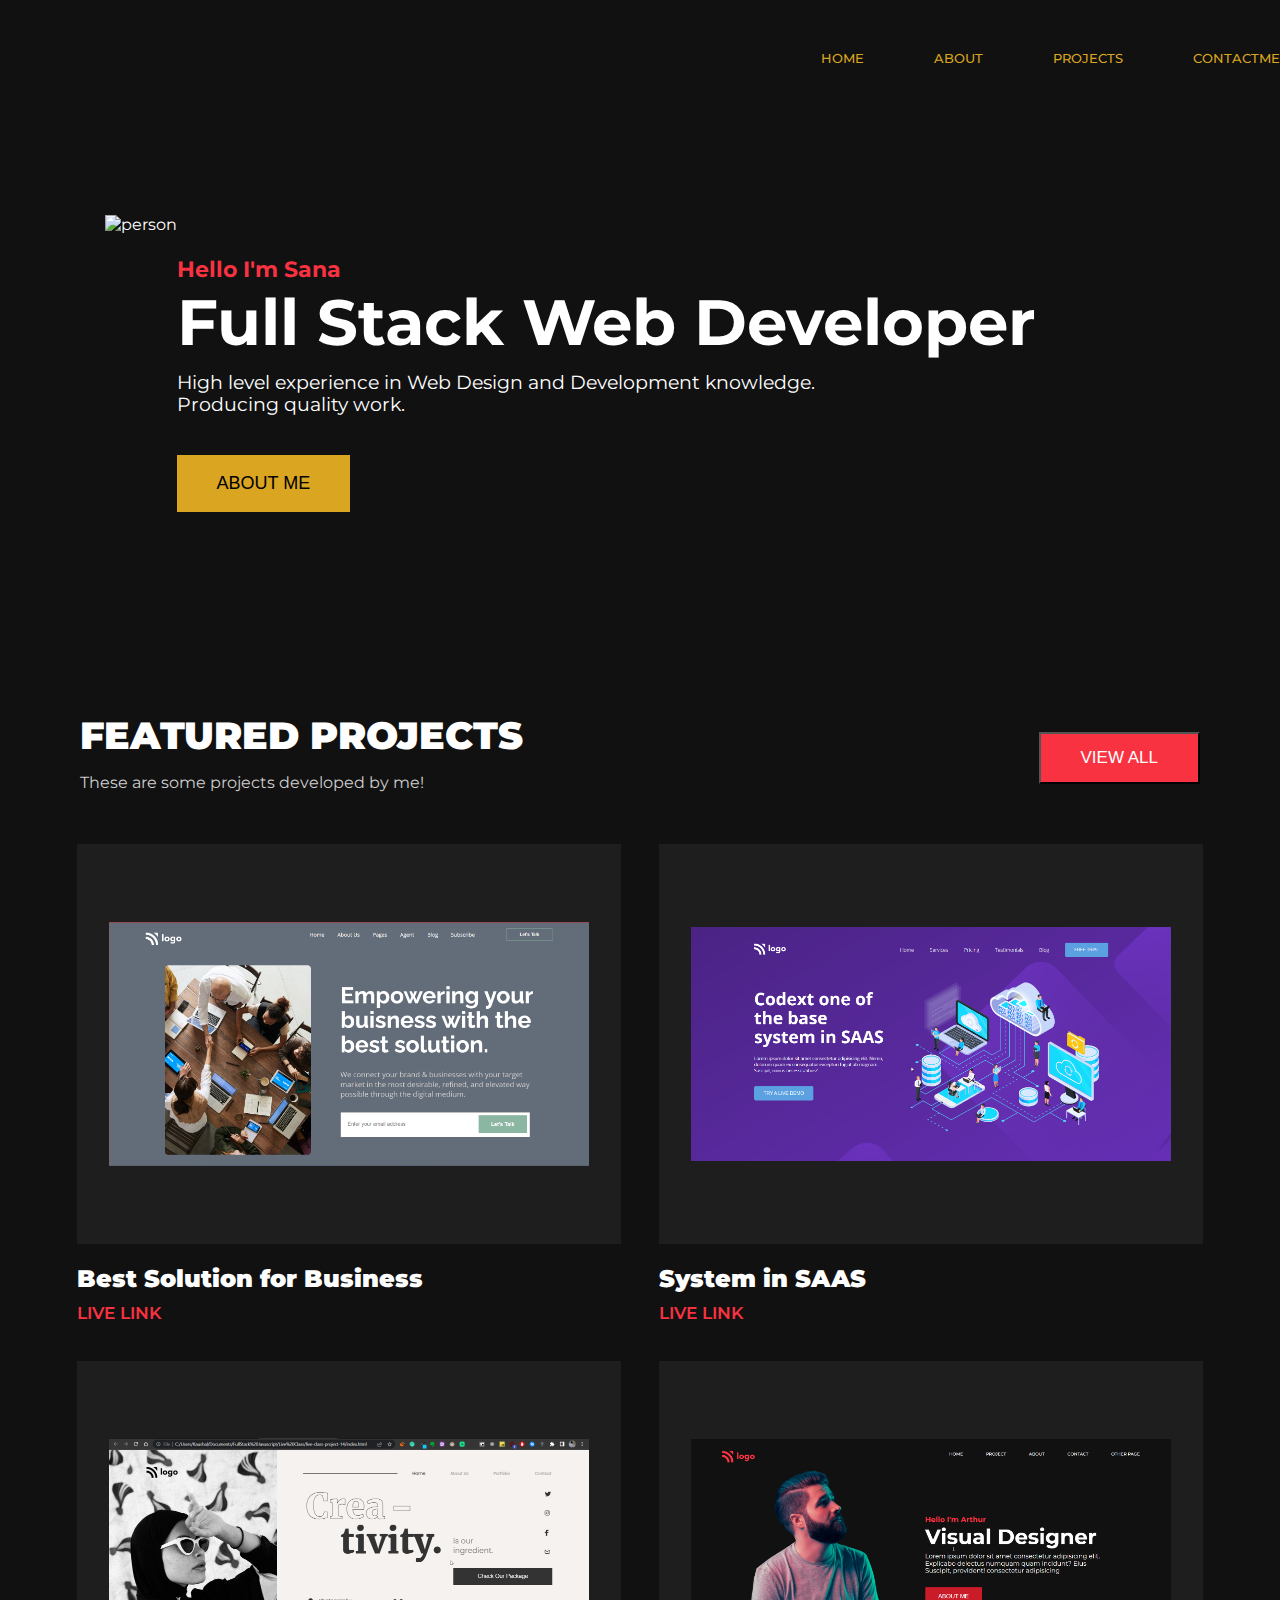
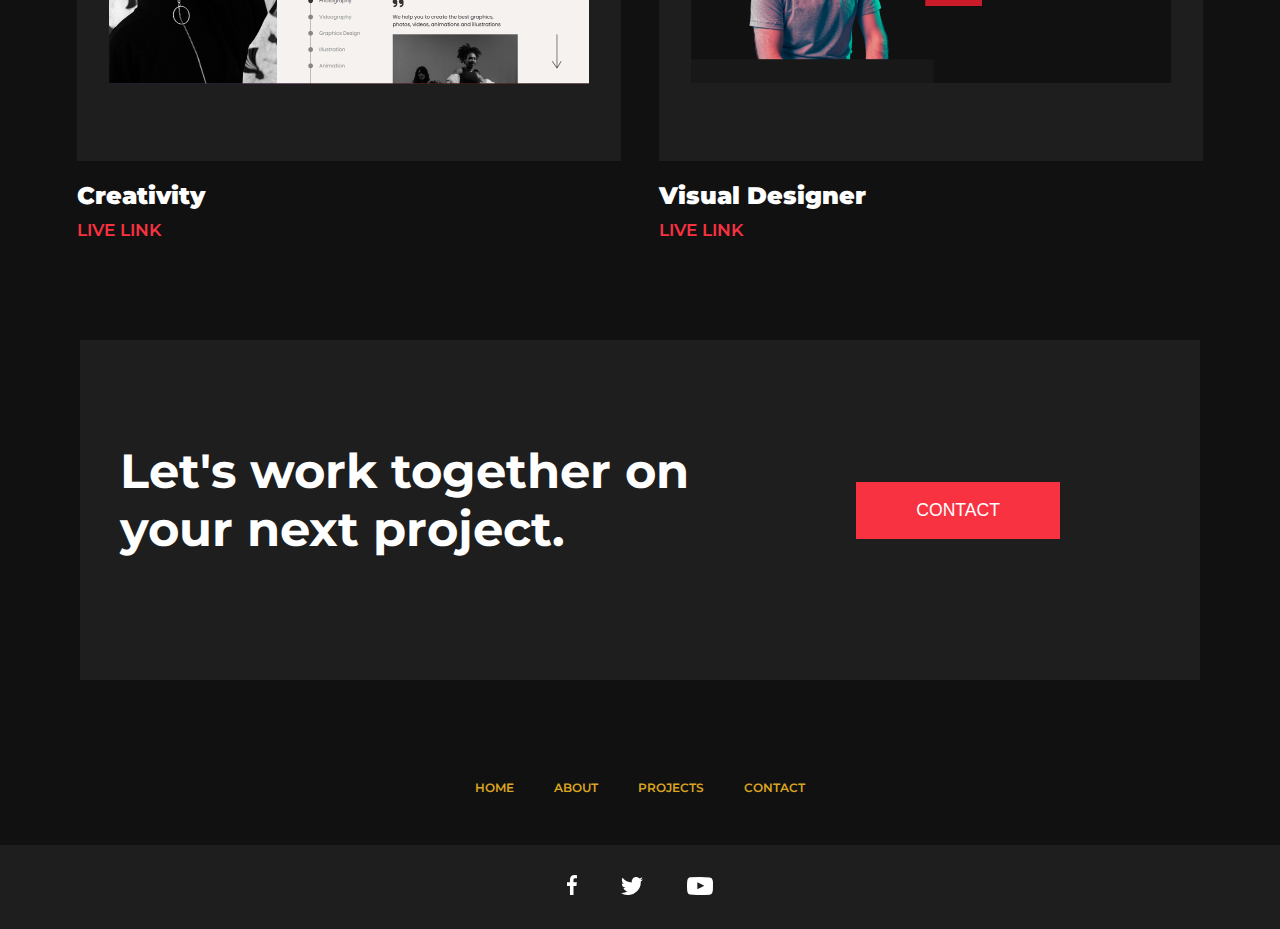
==== commit 38cda231: "updated index file" ====
--- a/index.html
+++ b/index.html
@@ -199,11 +199,11 @@
                             Let's work together on <br />
                             your next project.
                         </h1>
-                        <p>
+                        <!-- <p>
                             Lorem ipsum dolor sit amet consectetur adipisicing
                             elit. <br />
                             Alias, dolores. amet consectetur adipisicing
-                        </p>
+                        </p> -->
                     </div>
                     <div class="right">
                         <button class="contact-btn"><a href="contact.html">Contact</a> </button>
